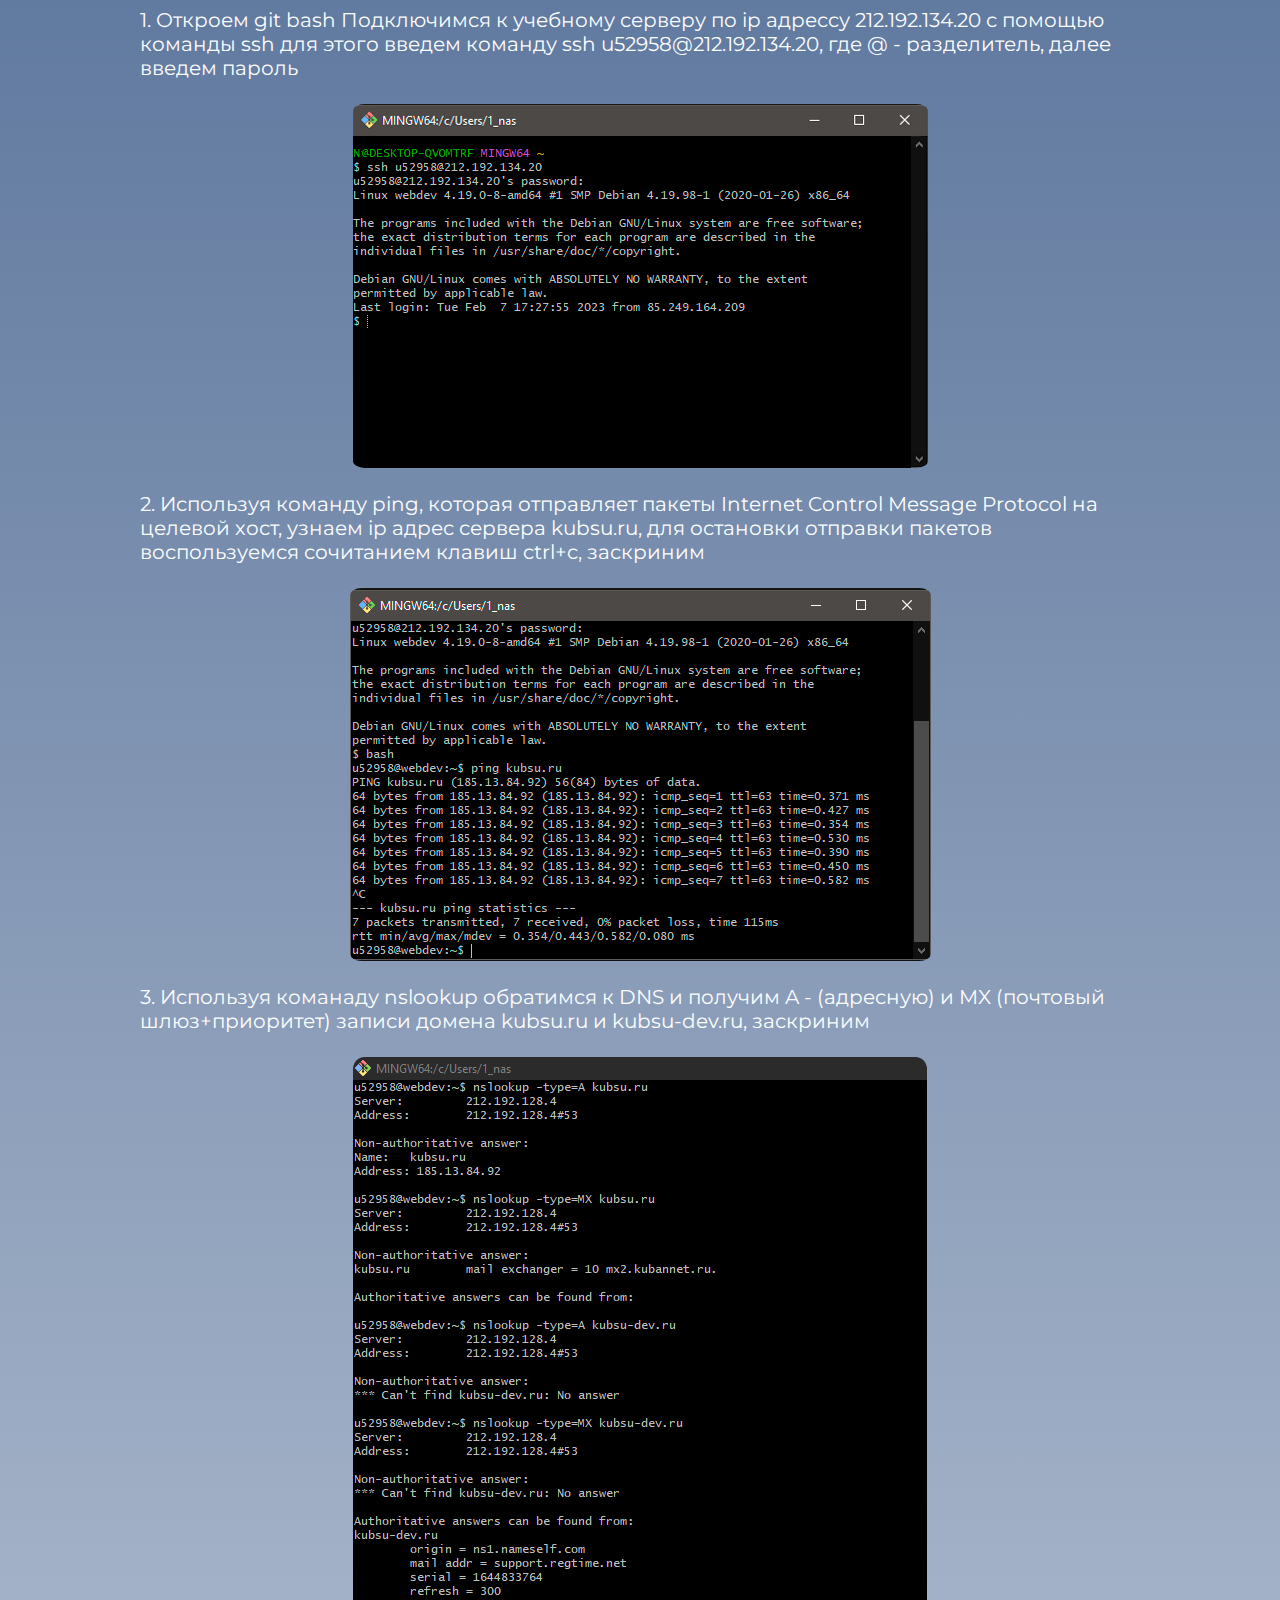
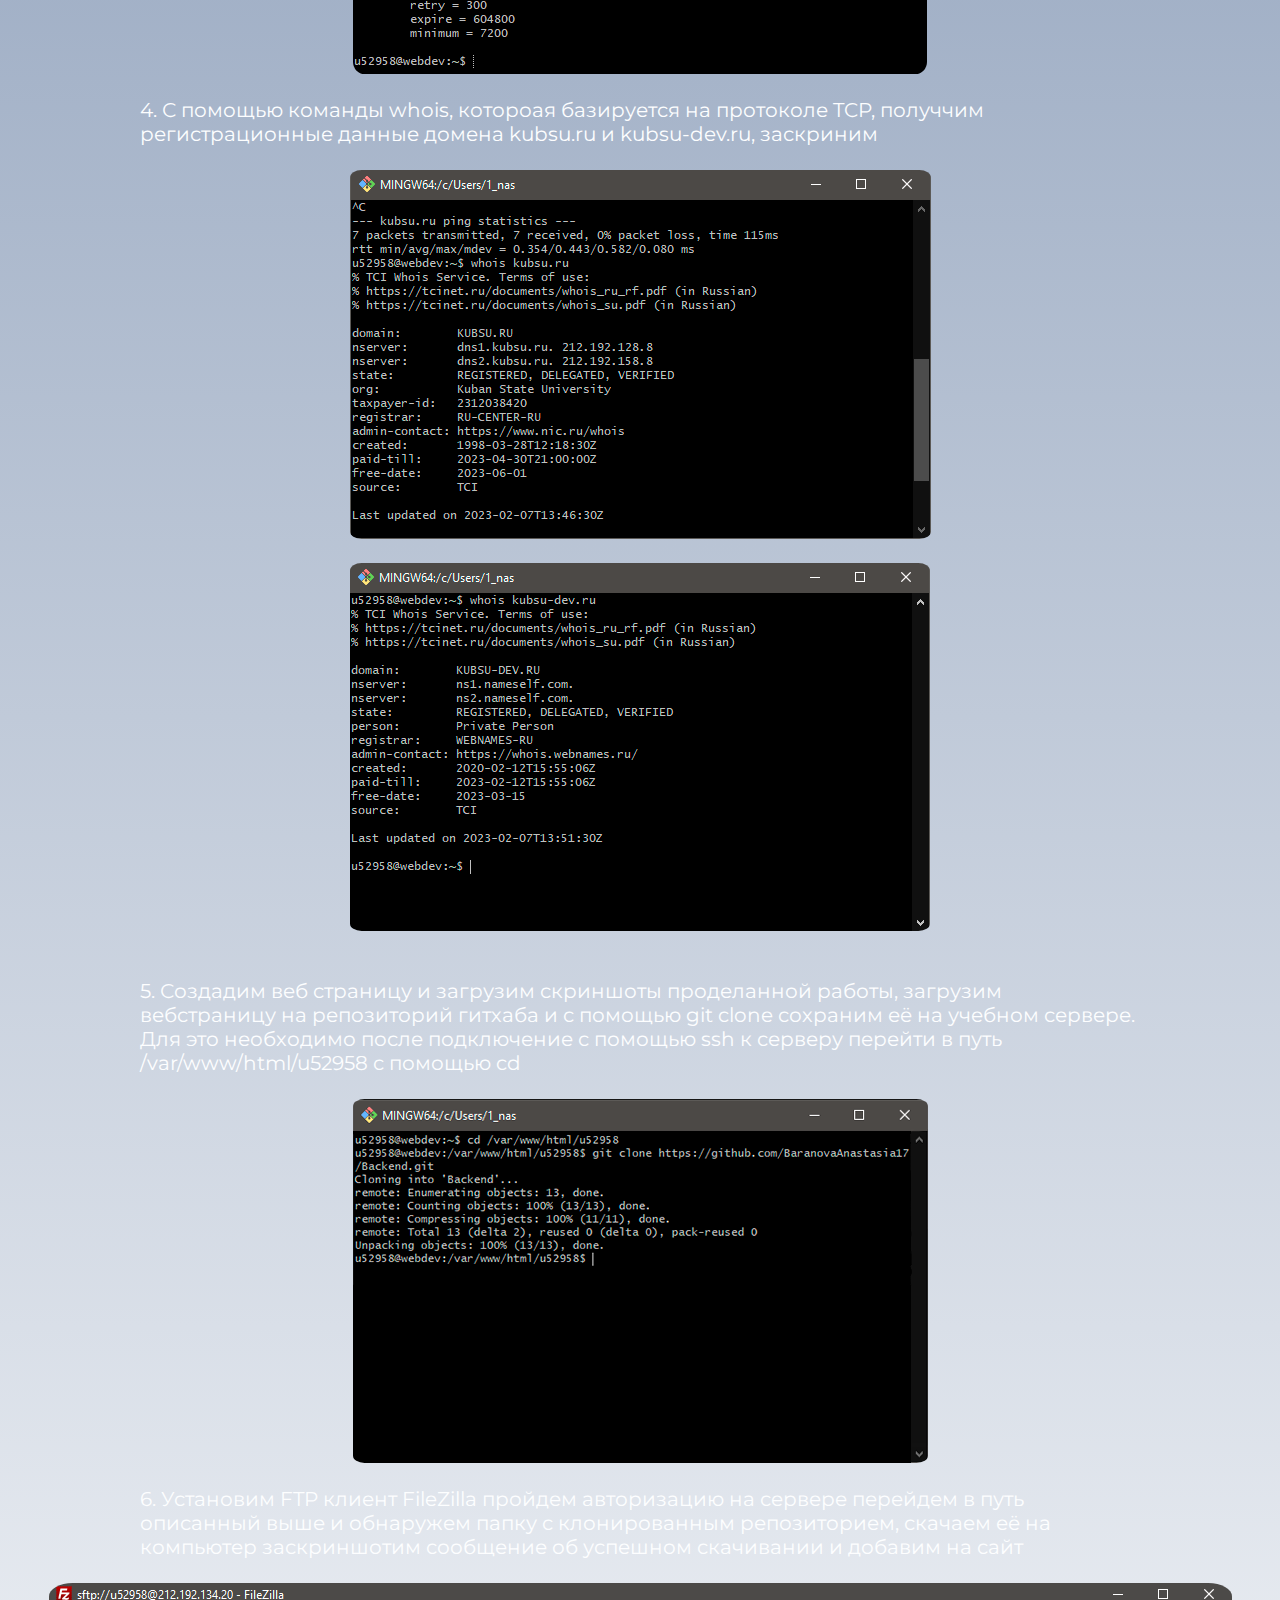
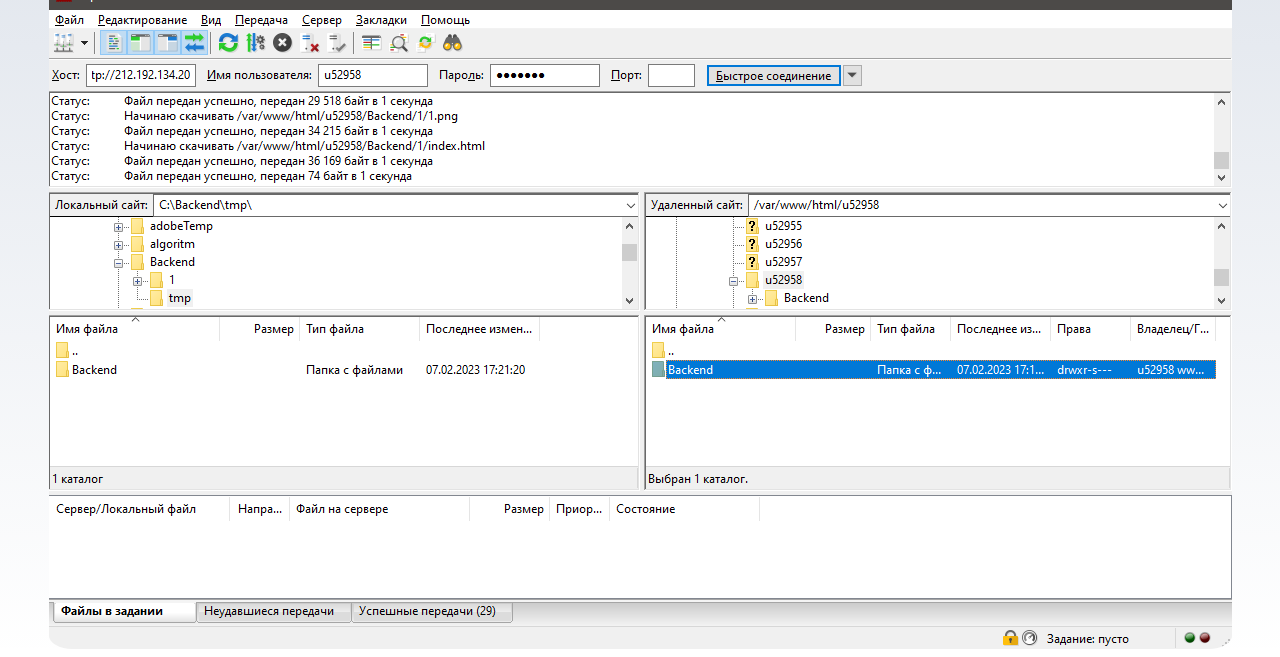
==== index.html @ f58f5364 "Add files via upload" ====
<!DOCTYPE html>
<html lang="ru">

<head>
    <meta charset="utf-8">
    <meta name="viewport" content="width=device-width, initial-scale=1.0">
    <title>Задание 1</title>
    <link rel="stylesheet" href="https://fonts.googleapis.com/css?family=Montserrat">
    <style>
         body {
            
            background: linear-gradient(rgba(58, 89, 136, 0.8), rgba(0,0,0,0)), url(fon8.jpg);
        }

        
        html,
        body {
            font-family: 'Montserrat', sans-serif;
            font-size: 20px;
            color: rgb(253, 254, 255);
        }

       
        .text {
            margin: 0 auto;
            max-width: 1000px;
        }

        img {
            display: block;
            margin-left: auto;
            margin-right: auto;
            border-radius: 2%;
        }
    </style>
</head>

<body>

    <div class="text">
        1. Откроем git bash Подключимся к учебному серверу по ip адрессу 212.192.134.20 с помощью команды ssh для этого
        введем команду ssh u52958@212.192.134.20, где @ - разделитель, далее введем пароль
    </div>
    <br>
    <img class="img1" src="0.png" alt="1">
    <br>
    <div class="text">
        2. Используя команду ping, которая отправляет пакеты Internet Control Message Protocol на целевой хост, узнаем
        ip адрес сервера kubsu.ru, для остановки отправки пакетов воспользуемся сочитанием клавиш ctrl+c, заскриним
    </div>
    <br>
    <img src="1.png" alt="2">
    <br>

    <div class="text">
        3. Используя команаду nslookup обратимся к DNS и получим A - (адресную) и MX (почтовый шлюз+приоритет) записи
        домена kubsu.ru и kubsu-dev.ru, заскриним
    </div>
    <br>
    <img src="2.png" alt="">
    <br>
    <div class="text">
        4. С помощью команды whois, котороая базируется на протоколе TCP, получчим регистрационные данные домена
        kubsu.ru и kubsu-dev.ru, заскриним
    </div>
    <br>
    <img src="3.png" alt="">
    <br>
    <img src="4.png" alt="">
    <br>
    <br>
    <div class="text">
        5. Создадим веб страницу и загрузим скриншоты проделанной работы, загрузим вебстраницу на репозиторий гитхаба и
        с помощью git clone сохраним её на учебном сервере. Для это необходимо после подключение с помощью ssh к серверу
        перейти в путь /var/www/html/u52958 с помощью cd
    </div>
    <br>
    <img src="10.png" alt="">
    <br>
    <div class="text">
        6. Установим FTP клиент FileZilla пройдем авторизацию на сервере перейдем в путь описанный выше и обнаружем
        папку с клонированным репозиторием, скачаем её на компьютер заскриншотим сообщение об успешном скачивании и
        добавим на сайт
    </div>
    <br>
    <img src="5.png" alt="">
</body>

</html>
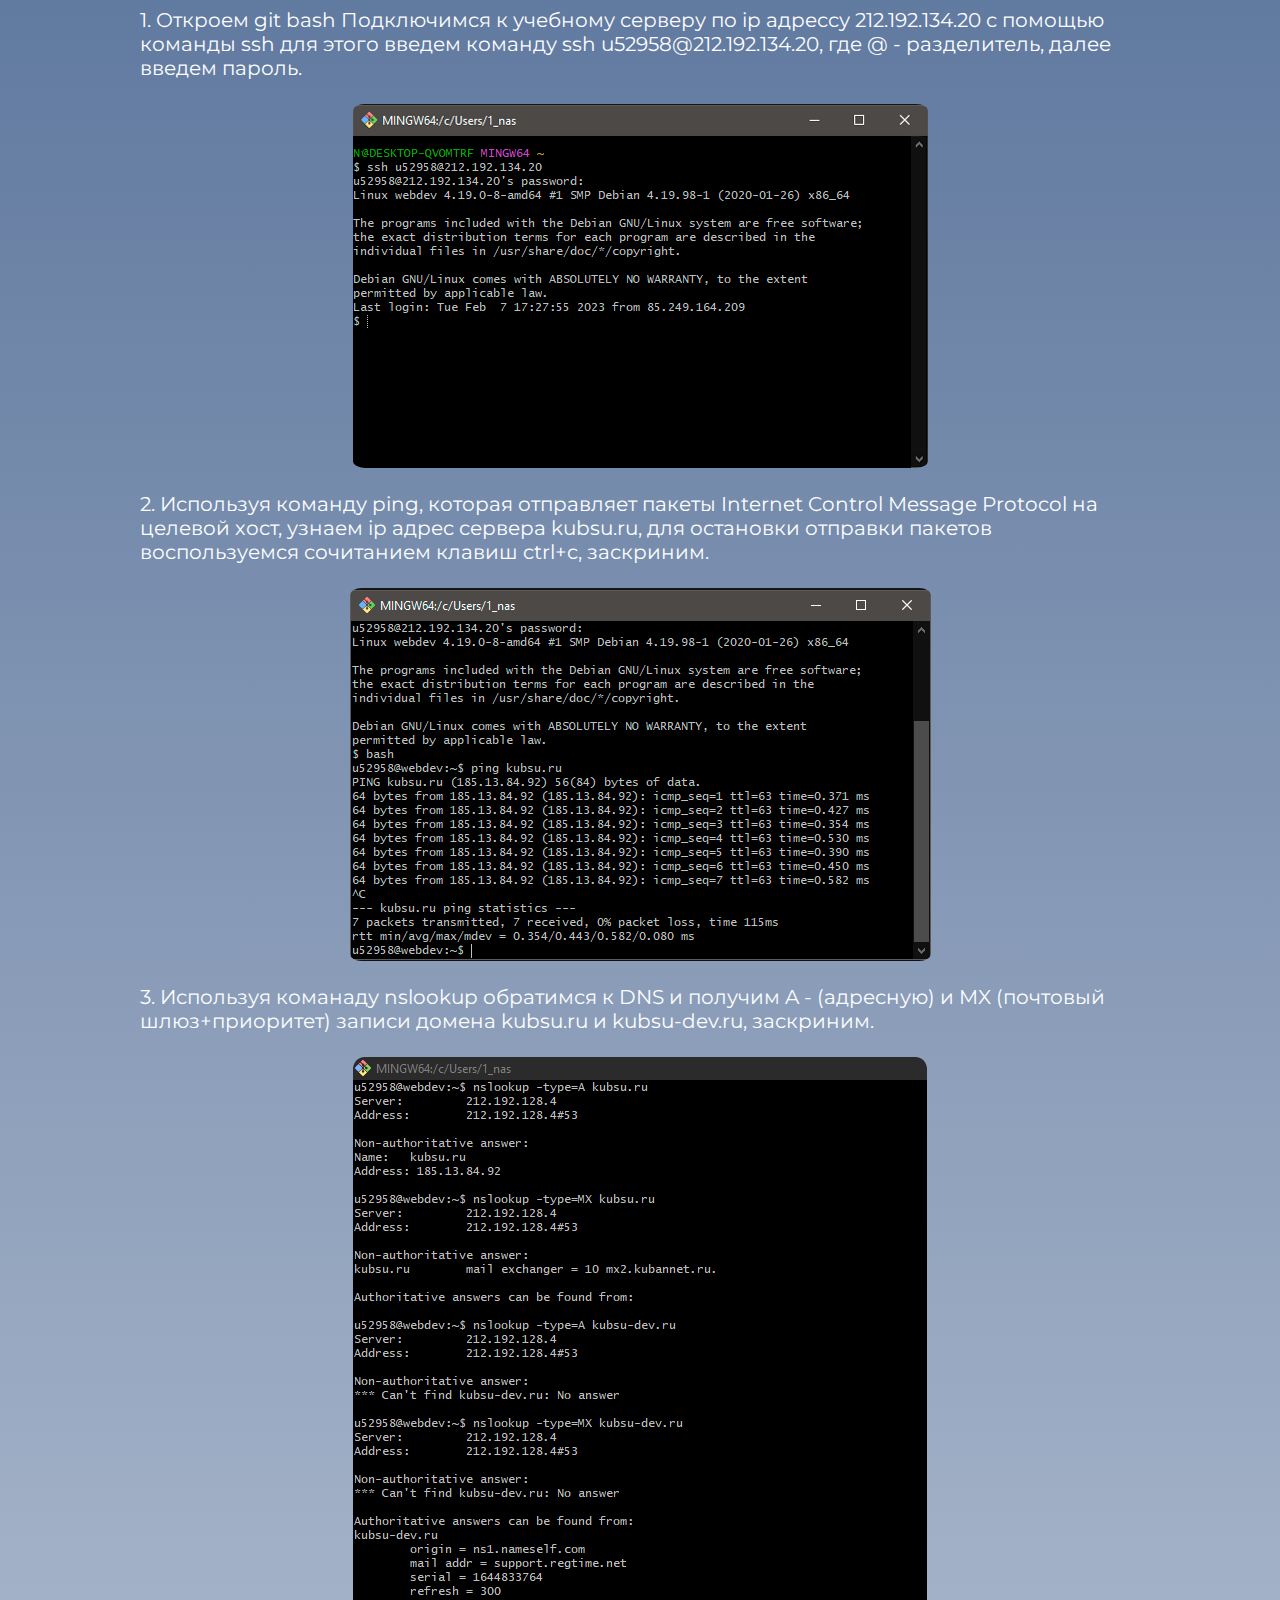
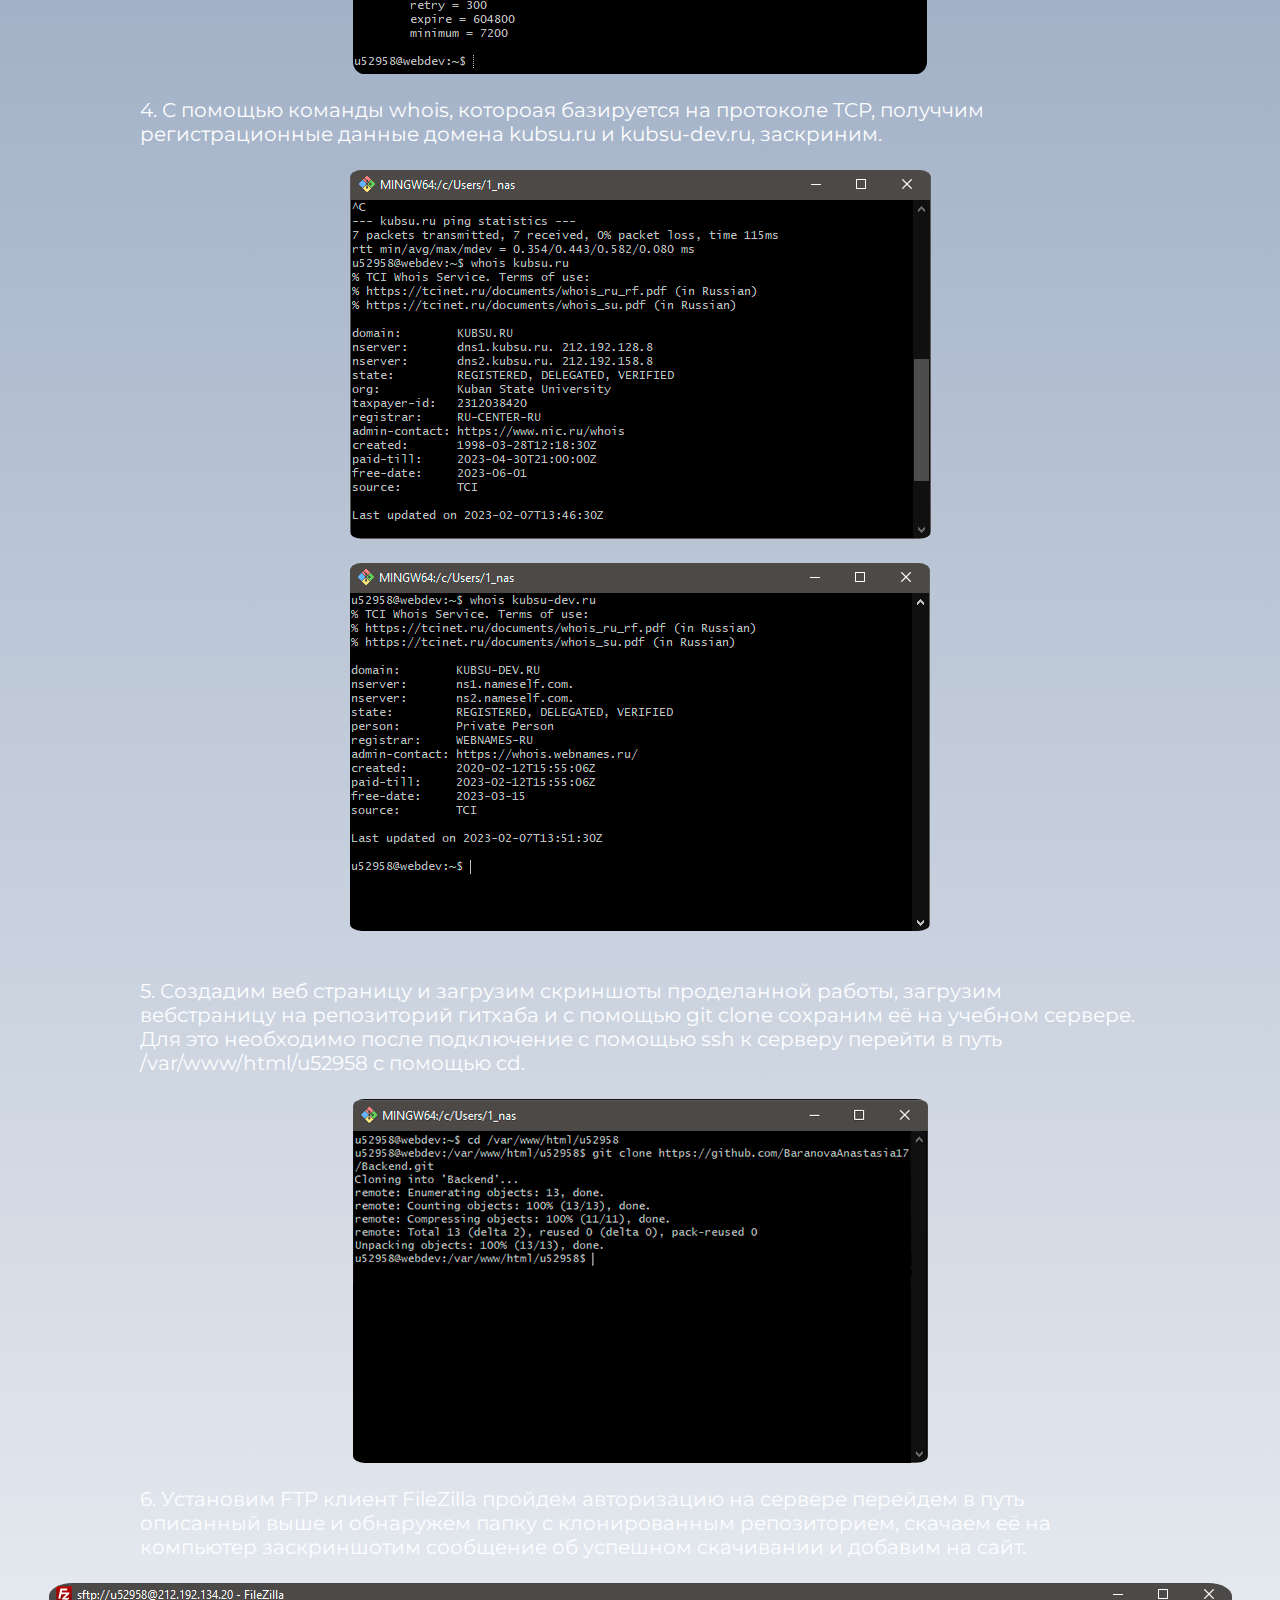
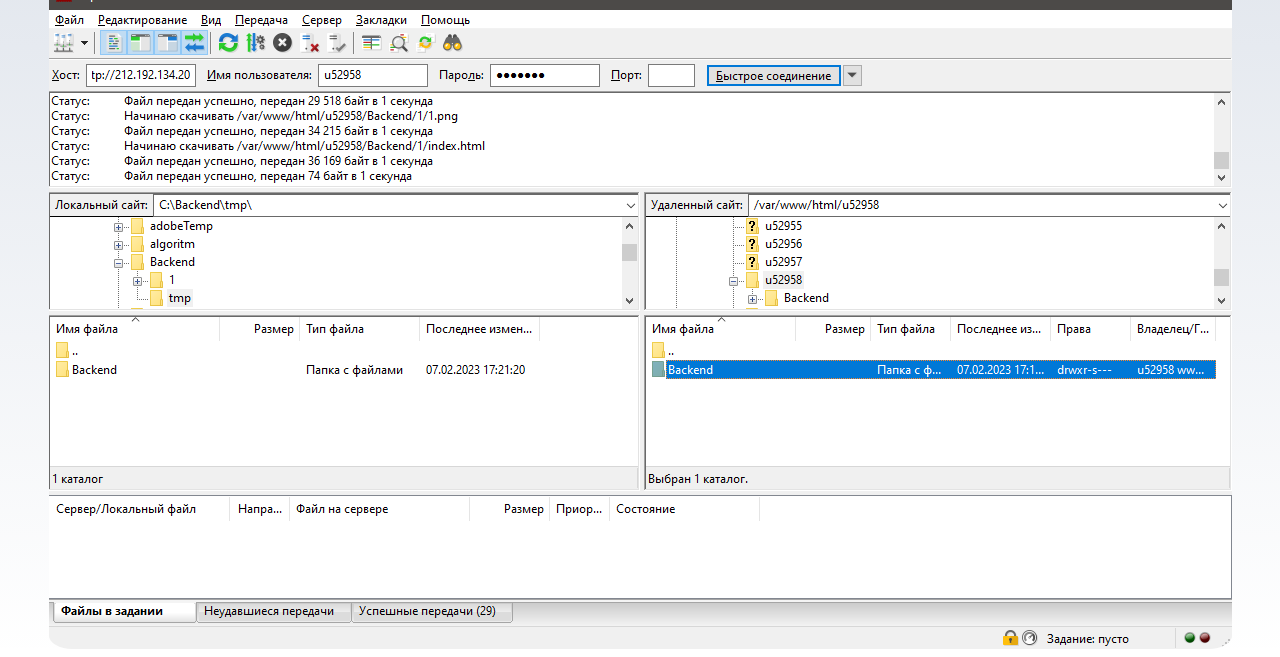
==== commit dde53695: "Update index.html" ====
--- a/index.html
+++ b/index.html
@@ -39,14 +39,14 @@
 
     <div class="text">
         1. Откроем git bash Подключимся к учебному серверу по ip адрессу 212.192.134.20 с помощью команды ssh для этого
-        введем команду ssh u52958@212.192.134.20, где @ - разделитель, далее введем пароль
+        введем команду ssh u52958@212.192.134.20, где @ - разделитель, далее введем пароль.
     </div>
     <br>
     <img class="img1" src="0.png" alt="1">
     <br>
     <div class="text">
         2. Используя команду ping, которая отправляет пакеты Internet Control Message Protocol на целевой хост, узнаем
-        ip адрес сервера kubsu.ru, для остановки отправки пакетов воспользуемся сочитанием клавиш ctrl+c, заскриним
+        ip адрес сервера kubsu.ru, для остановки отправки пакетов воспользуемся сочитанием клавиш ctrl+c, заскриним.
     </div>
     <br>
     <img src="1.png" alt="2">
@@ -54,14 +54,14 @@
 
     <div class="text">
         3. Используя команаду nslookup обратимся к DNS и получим A - (адресную) и MX (почтовый шлюз+приоритет) записи
-        домена kubsu.ru и kubsu-dev.ru, заскриним
+        домена kubsu.ru и kubsu-dev.ru, заскриним.
     </div>
     <br>
     <img src="2.png" alt="">
     <br>
     <div class="text">
         4. С помощью команды whois, котороая базируется на протоколе TCP, получчим регистрационные данные домена
-        kubsu.ru и kubsu-dev.ru, заскриним
+        kubsu.ru и kubsu-dev.ru, заскриним.
     </div>
     <br>
     <img src="3.png" alt="">
@@ -72,7 +72,7 @@
     <div class="text">
         5. Создадим веб страницу и загрузим скриншоты проделанной работы, загрузим вебстраницу на репозиторий гитхаба и
         с помощью git clone сохраним её на учебном сервере. Для это необходимо после подключение с помощью ssh к серверу
-        перейти в путь /var/www/html/u52958 с помощью cd
+        перейти в путь /var/www/html/u52958 с помощью cd.
     </div>
     <br>
     <img src="10.png" alt="">
@@ -80,10 +80,10 @@
     <div class="text">
         6. Установим FTP клиент FileZilla пройдем авторизацию на сервере перейдем в путь описанный выше и обнаружем
         папку с клонированным репозиторием, скачаем её на компьютер заскриншотим сообщение об успешном скачивании и
-        добавим на сайт
+        добавим на сайт.
     </div>
     <br>
     <img src="5.png" alt="">
 </body>
 
-</html>+</html>
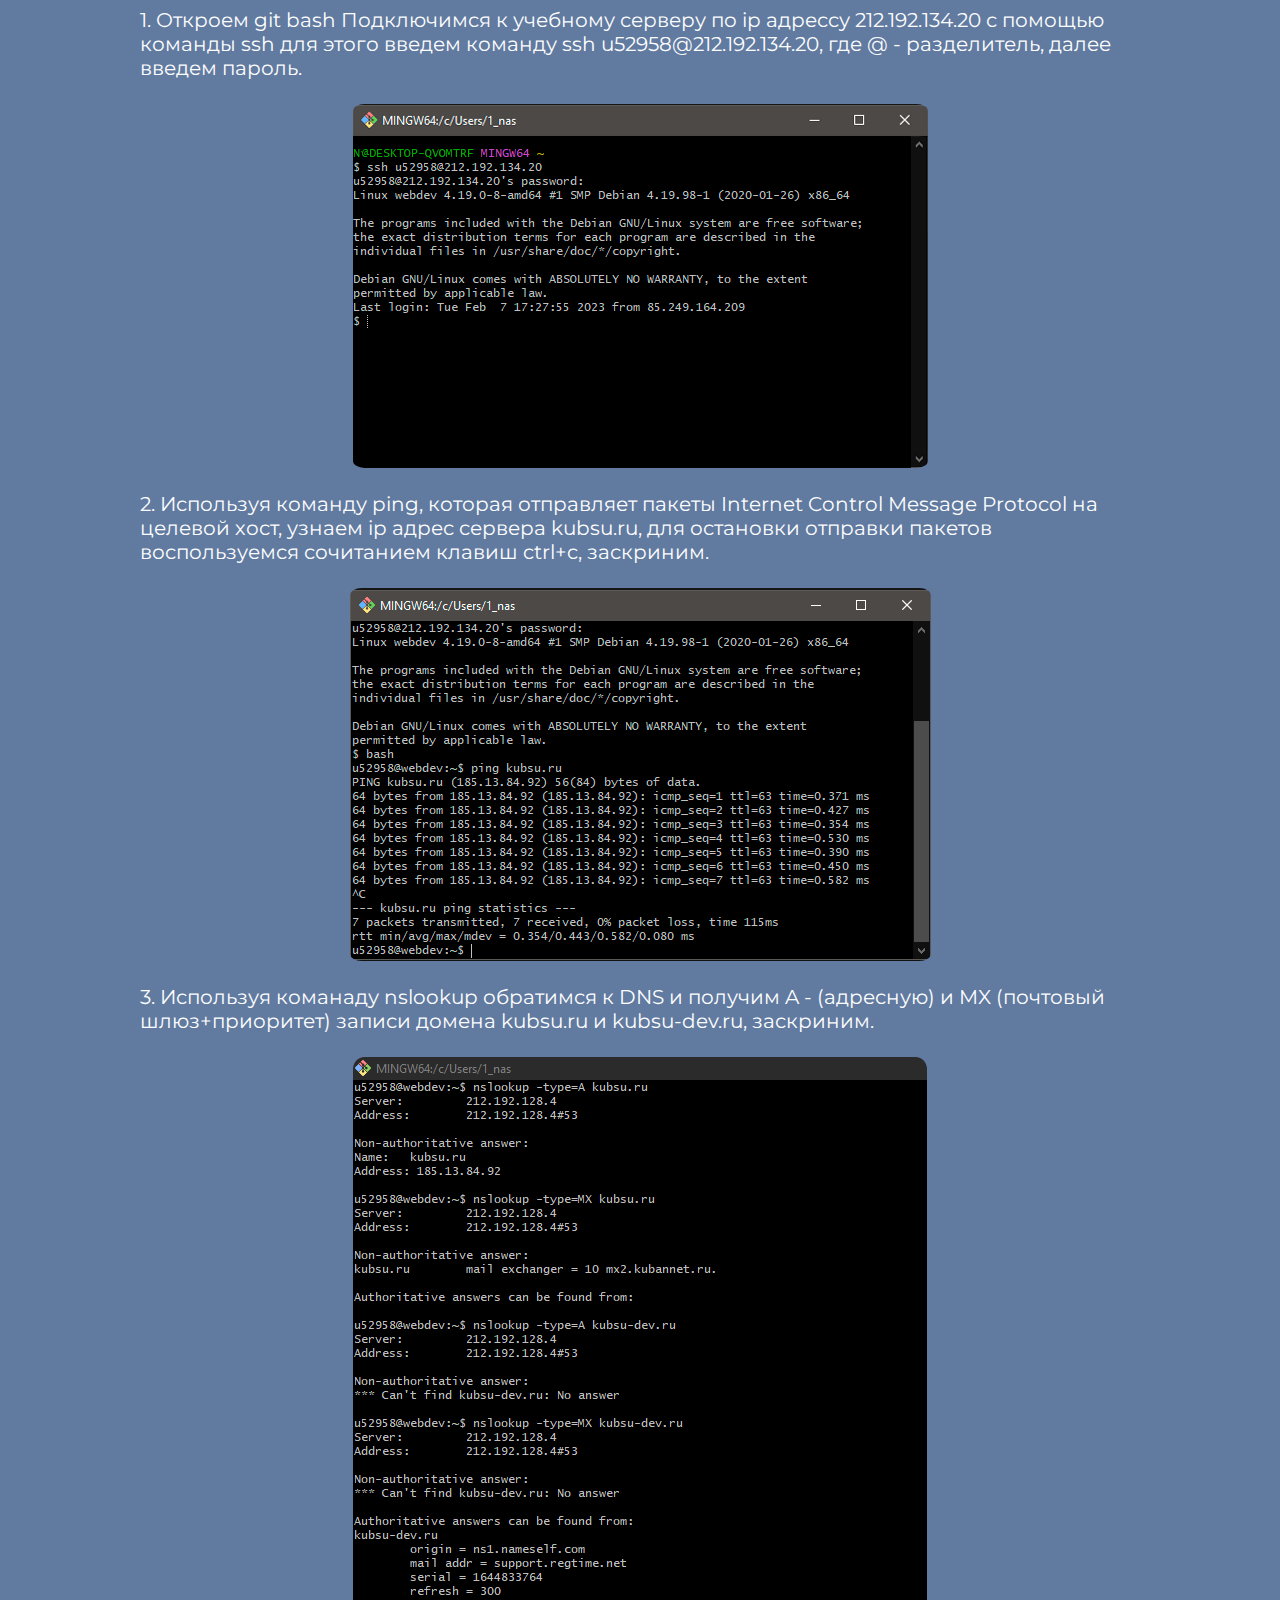
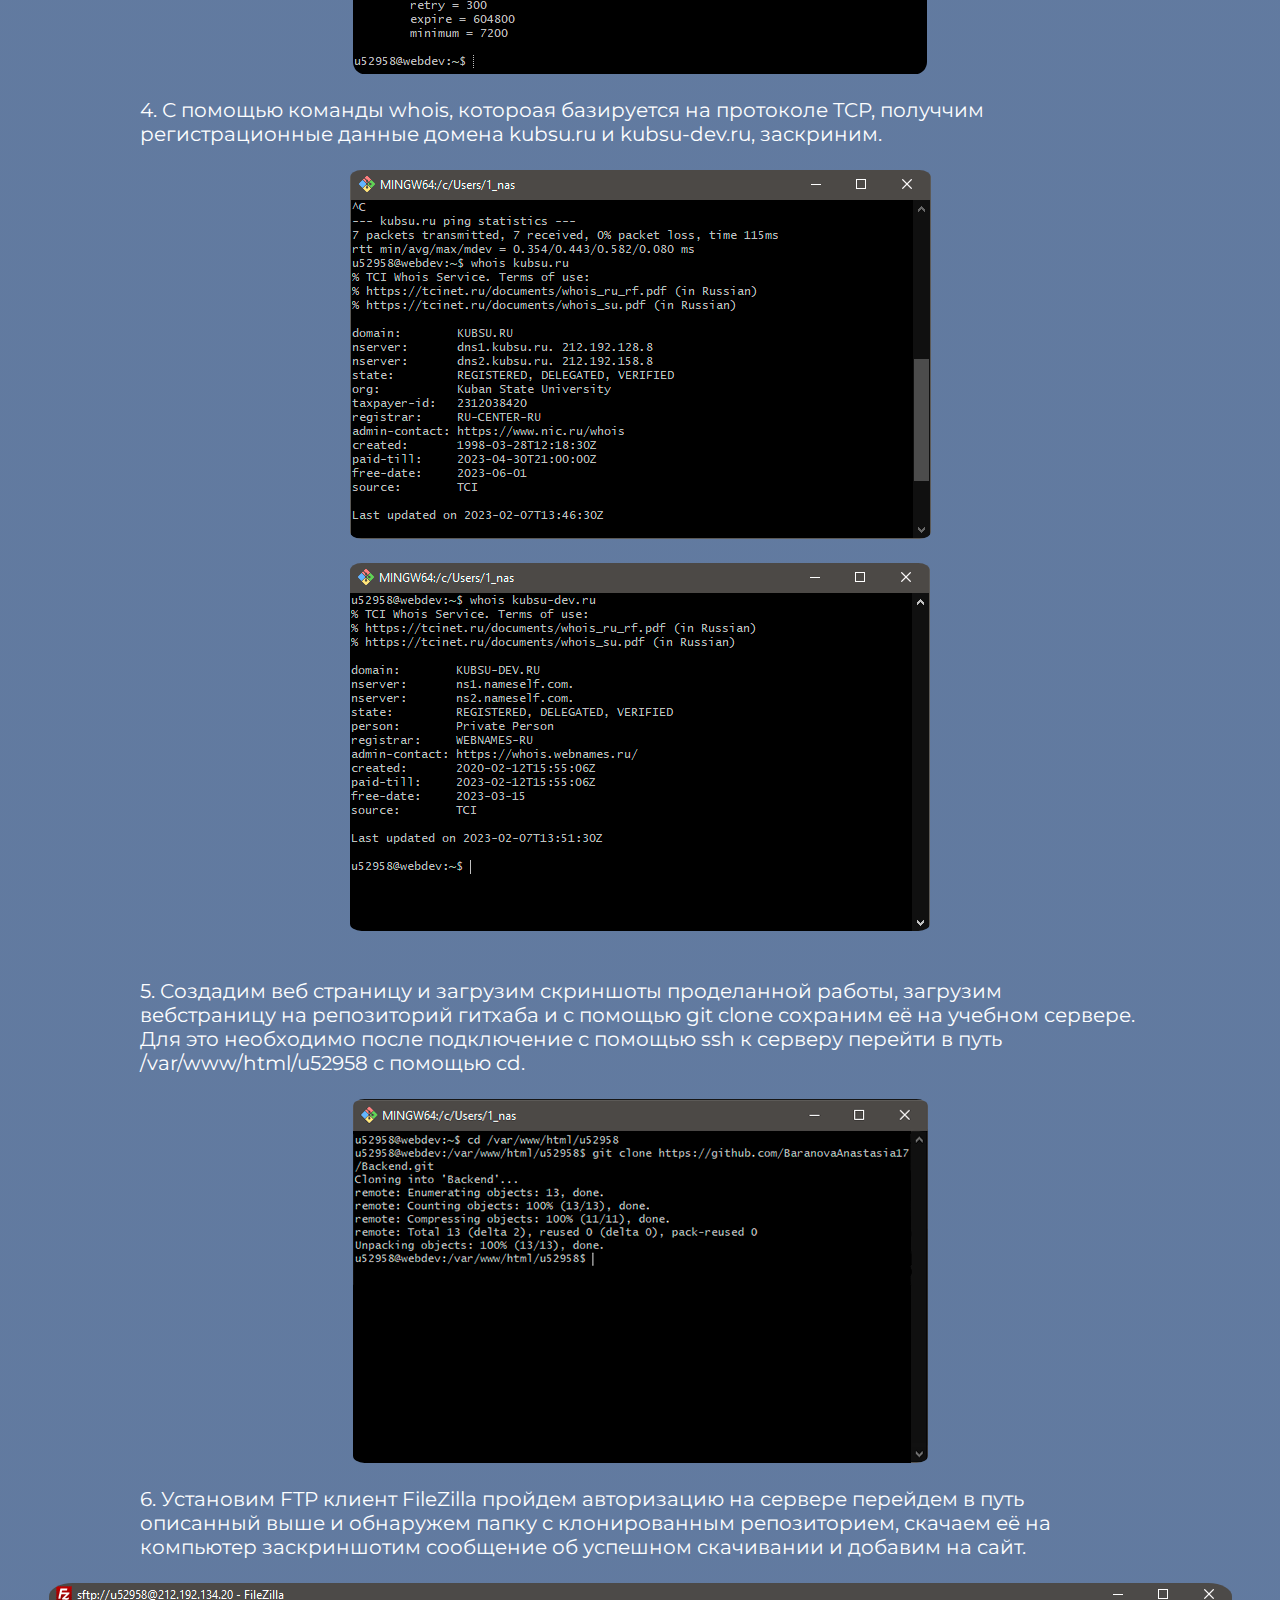
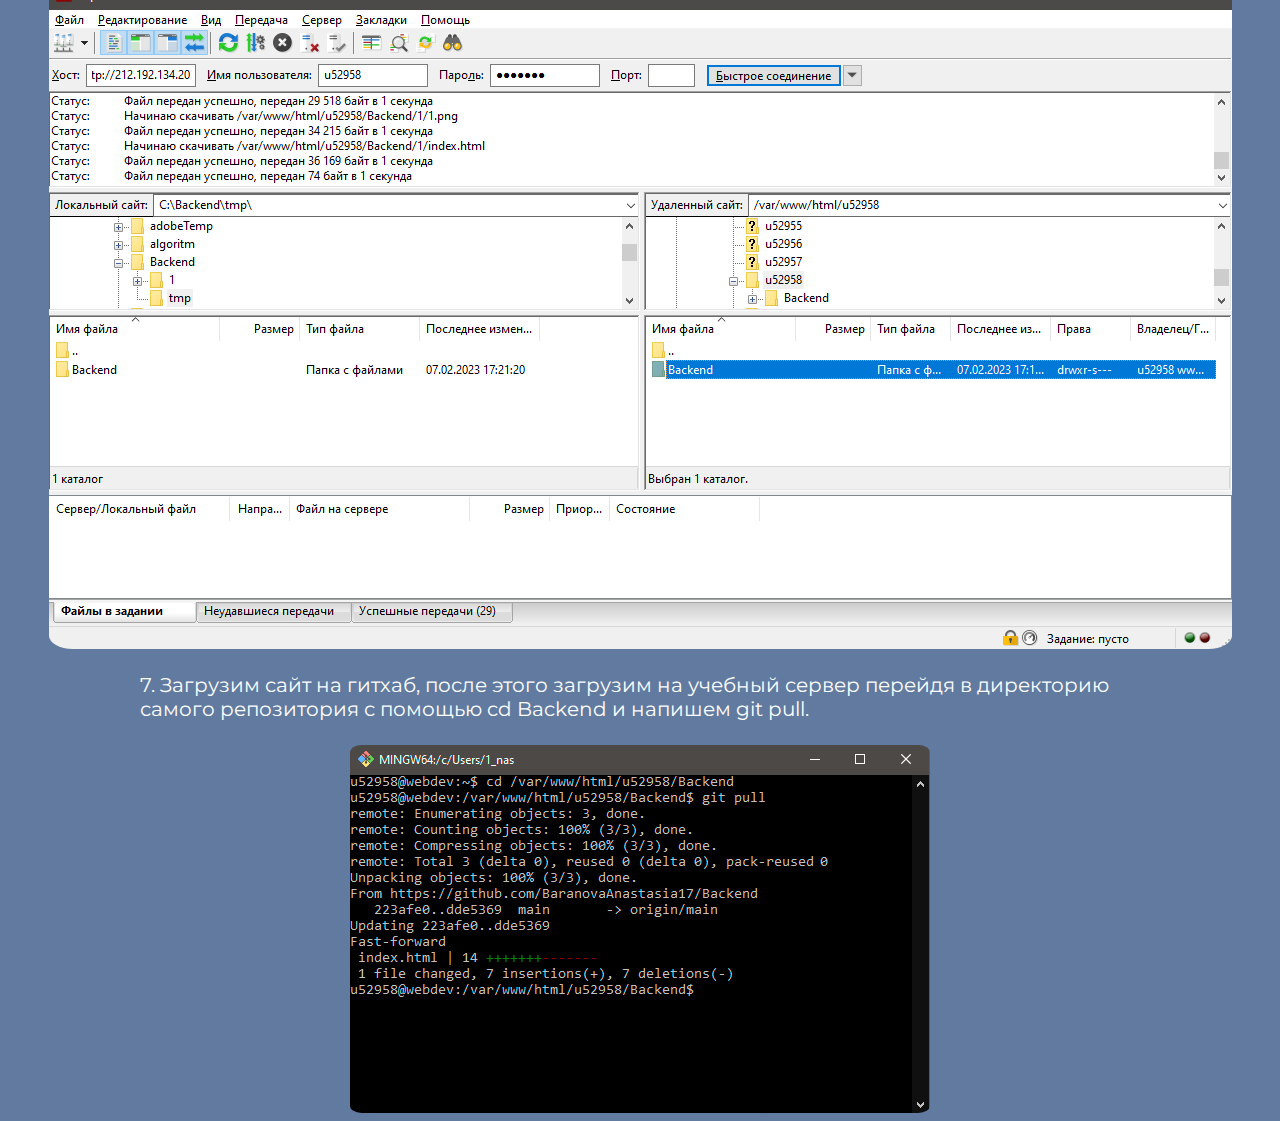
==== commit 07a34dac: "Add files via upload" ====
--- a/index.html
+++ b/index.html
@@ -9,7 +9,7 @@
     <style>
          body {
             
-            background: linear-gradient(rgba(58, 89, 136, 0.8), rgba(0,0,0,0)), url(fon8.jpg);
+            background: linear-gradient(rgba(58, 89, 136, 0.8), rgba(58, 89, 136, 0.8)), url(fon8.jpg);
         }
 
         
@@ -84,6 +84,13 @@
     </div>
     <br>
     <img src="5.png" alt="">
+    <br>
+    <div class="text">
+        7. Загрузим сайт на гитхаб, после этого загрузим на учебный сервер перейдя в 
+        директорию самого репозитория с помощью cd Backend и напишем git pull.
+    </div>
+    <br>
+    <img src="git.png" alt="">
 </body>
 
 </html>
